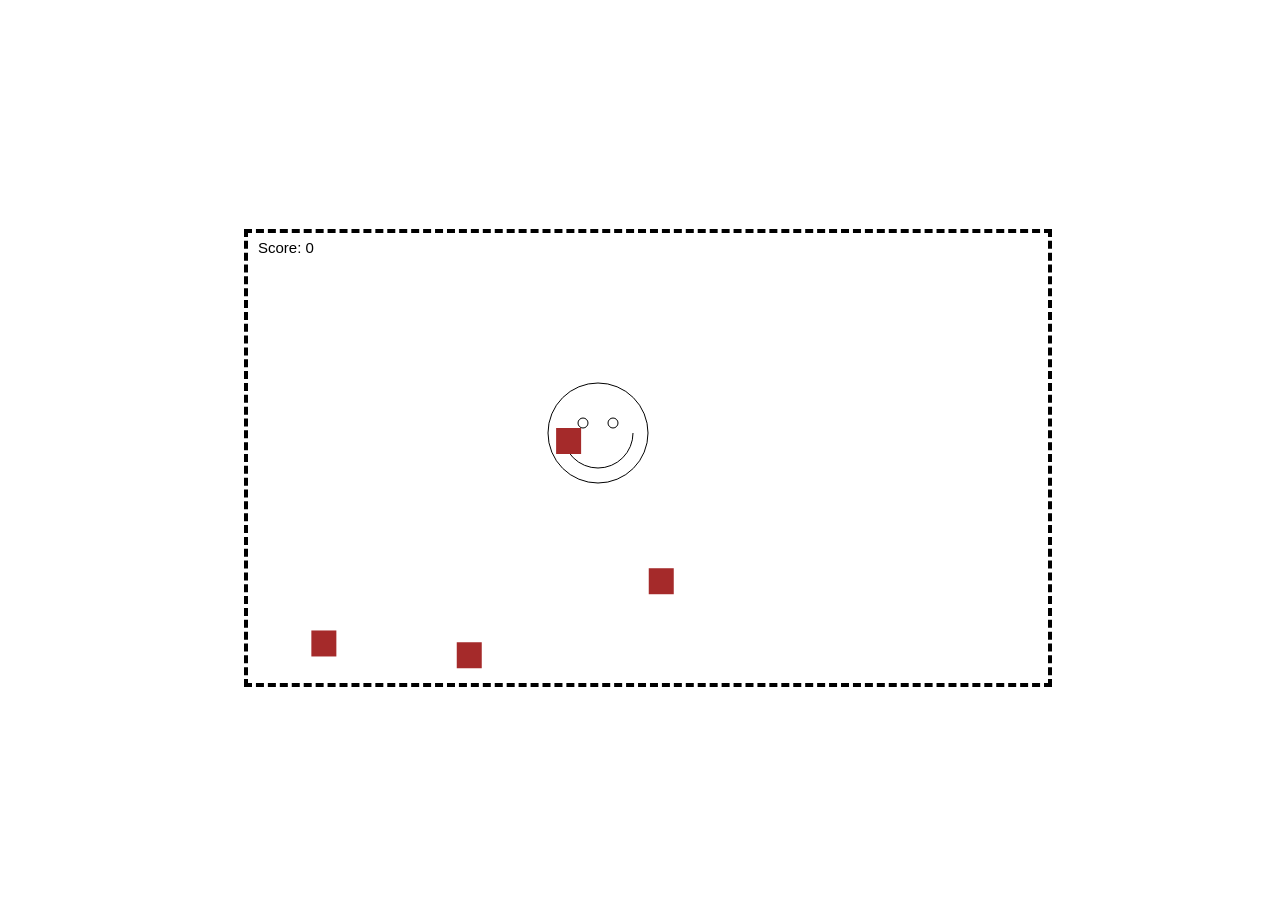
==== game/game.html @ 73b3371f "Add files via upload" ====
<!doctype html>

<html lang="en">



<head>
<style>
    html, body{
        width: 100%;
        height: 100%;
    }
    #main{
        position: fixed;
        width: 100%;
        height: 100%;
        display: flex;
        justify-content: center;
        align-items: center;
    }
</style>


</head>



<body>




<div id="main"></div>




<script>



var canvas = document.createElement("canvas");

var ctx = canvas.getContext("2d");

var grid = {

width: 800,

height:450

}

var player ={

};

var rock = [];

var score=0;

var key ={};

var frame =0;





//drawing character // grid 

function drawPlayer(){

    ctx.beginPath();

    ctx.fillStyle="blue";

    ctx.arc(player.x, player.y, 50 ,0,Math.PI*2,true); // Outer circle

    ctx.moveTo(player.x + 35,player.y);

    ctx.arc(player.x,player.y,35,0,Math.PI,false);  // Mouth (clockwise)

    ctx.moveTo(player.x-10,player.y-10);

    ctx.arc(player.x-15,player.y-10,5,0,Math.PI*2,true);  // Left eye

    ctx.moveTo(player.x+20,player.y-10);

    ctx.arc(player.x+15,player.y-10,5,0,Math.PI*2,true);  // Right eye

    ctx.stroke();

}

function drawBadPlayer(){

    ctx.beginPath();

    ctx.fillStyle="blue";

    ctx.arc(player.x, player.y, 50 ,0,Math.PI*2,true); // Outer circle

    ctx.moveTo(player.x + 25,player.y + 25);

    ctx.arc(player.x ,player.y + 25 ,25,0,Math.PI,true);  // Mouth (clockwise)

    ctx.moveTo(player.x-10,player.y-10);

    ctx.arc(player.x-15,player.y-10,5,0,Math.PI*2,true);  // Left eye

    ctx.moveTo(player.x+20,player.y-10);

    ctx.arc(player.x+15,player.y-10,5,0,Math.PI*2,true);  // Right eye

    ctx.stroke();

}

// var img1 = new Image();
// img1.onload = start;
// img1.src = "C:\Users\qh\Desktop\game\image\poo.png"


function drawRock(){

for(var i=0 ; i < rock.count ; i++){

  ctx.fillStyle = "brown";

  ctx.fillRect(rock[i].x, rock[i].y ,25,26);
    
    // ctx.createPattern(img1,'repeat');
    // draw();

}

}



function makeRock(){

for(var i=0 ; i < rock.count ; i++){

if(rock[i].isExisted !=true){

rock[i].isExisted =true;

rock[i].x = Math.random()*700;

rock[i].y = Math.random()*50;

rock[i].frame = (Math.random()*10)%5+1;

}

}

}





function draw(){



    if(cnt == 1){
        ctx.fillStyle = "#DB4455";

    ctx.fillRect(0,0,grid.width, grid.height);
        drawBadPlayer();
    } 
        
    else {
        ctx.fillStyle = "white";

ctx.fillRect(0,0,grid.width, grid.height);
        drawPlayer();
    }

  makeRock();

  drawRock();

ctx.fillStyle = "black";

ctx.font = "15px Arial";

  ctx.fillText("Score: " + score, 10, 20);



}




var cnt = 0;
// updating position

function updatePosition(){



if(key[37] && player.x > 51) 

player.x -=2 ;

if(key[39] && player.x < 748)

player.x +=2;


if(key[38] && player.y > 52)

player.y -=2;



if(key[40] && player.y < 398)

player.y +=2;


for(var i=0 ; i < rock.count ; i++){

    if(rock[i].isExisted){

        rock[i].y += rock[i].frame;

        if(rock[i].y > 760)

        rock[i].isExisted=false;


        if(cnt == 0 && Math.abs(rock[i].x -player.x) <40 && Math.abs(rock[i].y -player.y)<40){
            score -= 10;
            cnt = 1;
            setTimeout(() => cnt = 0, 500);
        }

}

}

}





// init 

function init(){

    document.getElementById("main").appendChild(canvas);
// document.body.appendChild(canvas);

canvas.width = grid.width;

canvas.height = grid.height; 

canvas.style.border = '4px dashed black';

player.x = 350;

player.y = 200;


rock.count = 10;

for(var i =0 ; i < rock.count ; i++)

rock[i] = {};



}



init();

setInterval(function(){

    updatePosition();

    draw();

   //console.log('Players Pos : (' + player.x +','+ player.y +')');

   console.log(frame);

frame+=1;

  if(frame%100 ==0)

  score +=10; 



},10)





window.addEventListener("keydown", function(e){

  key[e.keyCode] = true;

});

window.addEventListener("keyup", function(e){

  key[e.keyCode] = false;

});



</script>

</body>

</html>
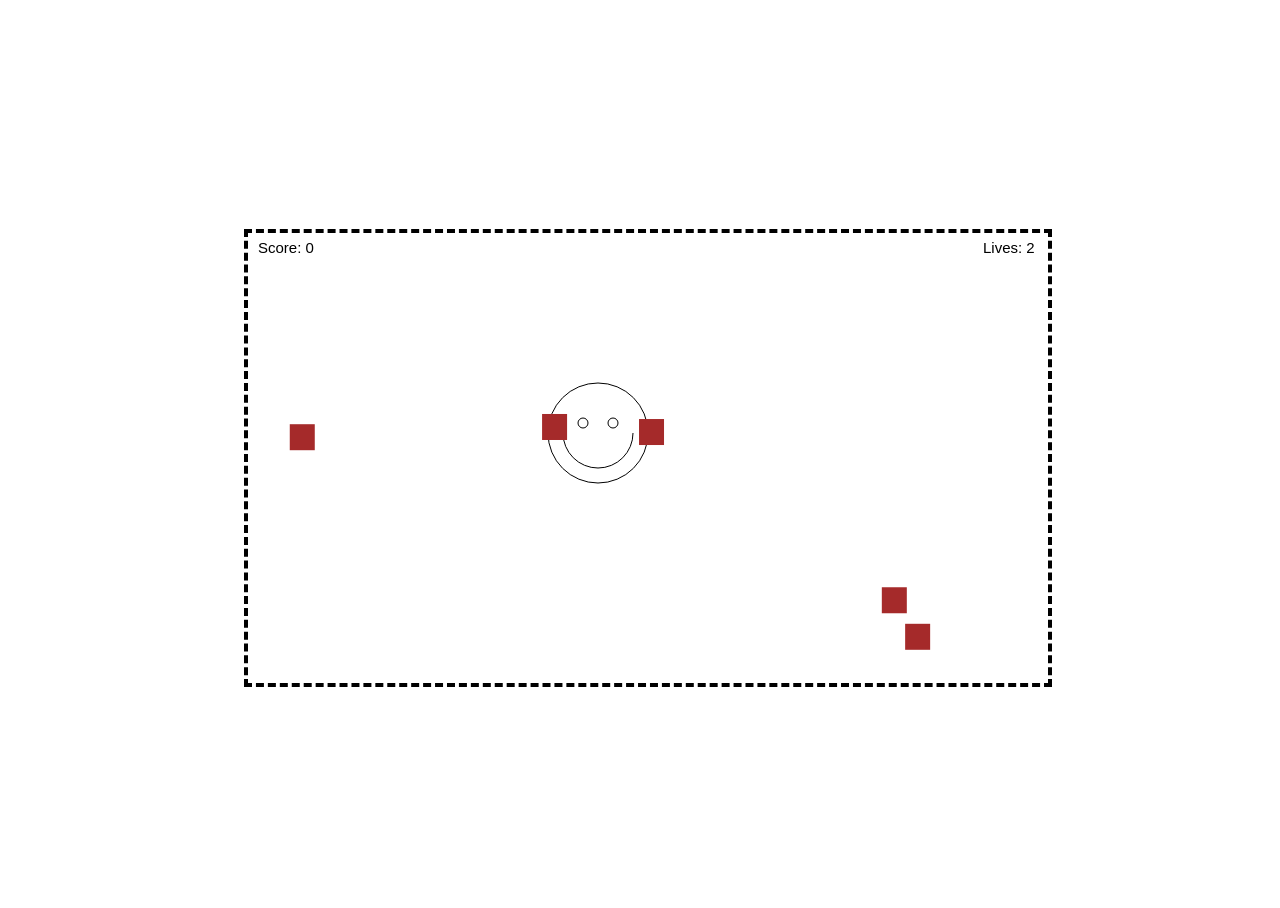
==== commit cb91d661: "Add files via upload" ====
--- a/game/game.html
+++ b/game/game.html
@@ -63,12 +63,14 @@
 
 var frame =0;
 
-
+var lives=3; //생명
 
 
 
 //drawing character // grid 
 
+
+
 function drawPlayer(){
 
     ctx.beginPath();
@@ -114,6 +116,8 @@
     ctx.arc(player.x+15,player.y-10,5,0,Math.PI*2,true);  // Right eye
 
     ctx.stroke();
+    
+    
 
 }
 
@@ -125,7 +129,11 @@
 function drawRock(){
 
 for(var i=0 ; i < rock.count ; i++){
-
+//     const imgElem2 = new Image();
+//     imgElem2.src = '\image/poo.png';
+//     imgElem2.addEventListener('load', () => {
+//   ctx.drawImage(imgElem2, rock[i].x, rock[i].y,100,40); // 그릴 이미지 엘리먼트, x, y, width ,height
+// });
   ctx.fillStyle = "brown";
 
   ctx.fillRect(rock[i].x, rock[i].y ,25,26);
@@ -166,12 +174,12 @@
 function draw(){
 
 
-
     if(cnt == 1){
         ctx.fillStyle = "#DB4455";
 
     ctx.fillRect(0,0,grid.width, grid.height);
         drawBadPlayer();
+   
     } 
         
     else {
@@ -190,7 +198,8 @@
 ctx.font = "15px Arial";
 
   ctx.fillText("Score: " + score, 10, 20);
-
+  ctx.fillText("Lives: "+lives, canvas.width-65, 20);
+  
 
 
 }
@@ -239,12 +248,20 @@
         if(cnt == 0 && Math.abs(rock[i].x -player.x) <40 && Math.abs(rock[i].y -player.y)<40){
             score -= 10;
             cnt = 1;
-            setTimeout(() => cnt = 0, 500);
+            lives -=1;
+            setTimeout(() => cnt = 0, 700);
         }
-
-}
-
-}
+        if(lives==0){
+            alert("GAME OVER \n\n나의 점수 :" +(score+10));
+             location.href ="main.html";
+             clearInterval(play);
+        // document.location.reload();
+        }
+
+}
+
+}
+
 
 }
 
@@ -284,12 +301,13 @@
 
 init();
 
-setInterval(function(){
+const play = setInterval(function(){
 
     updatePosition();
 
     draw();
 
+
    //console.log('Players Pos : (' + player.x +','+ player.y +')');
 
    console.log(frame);
